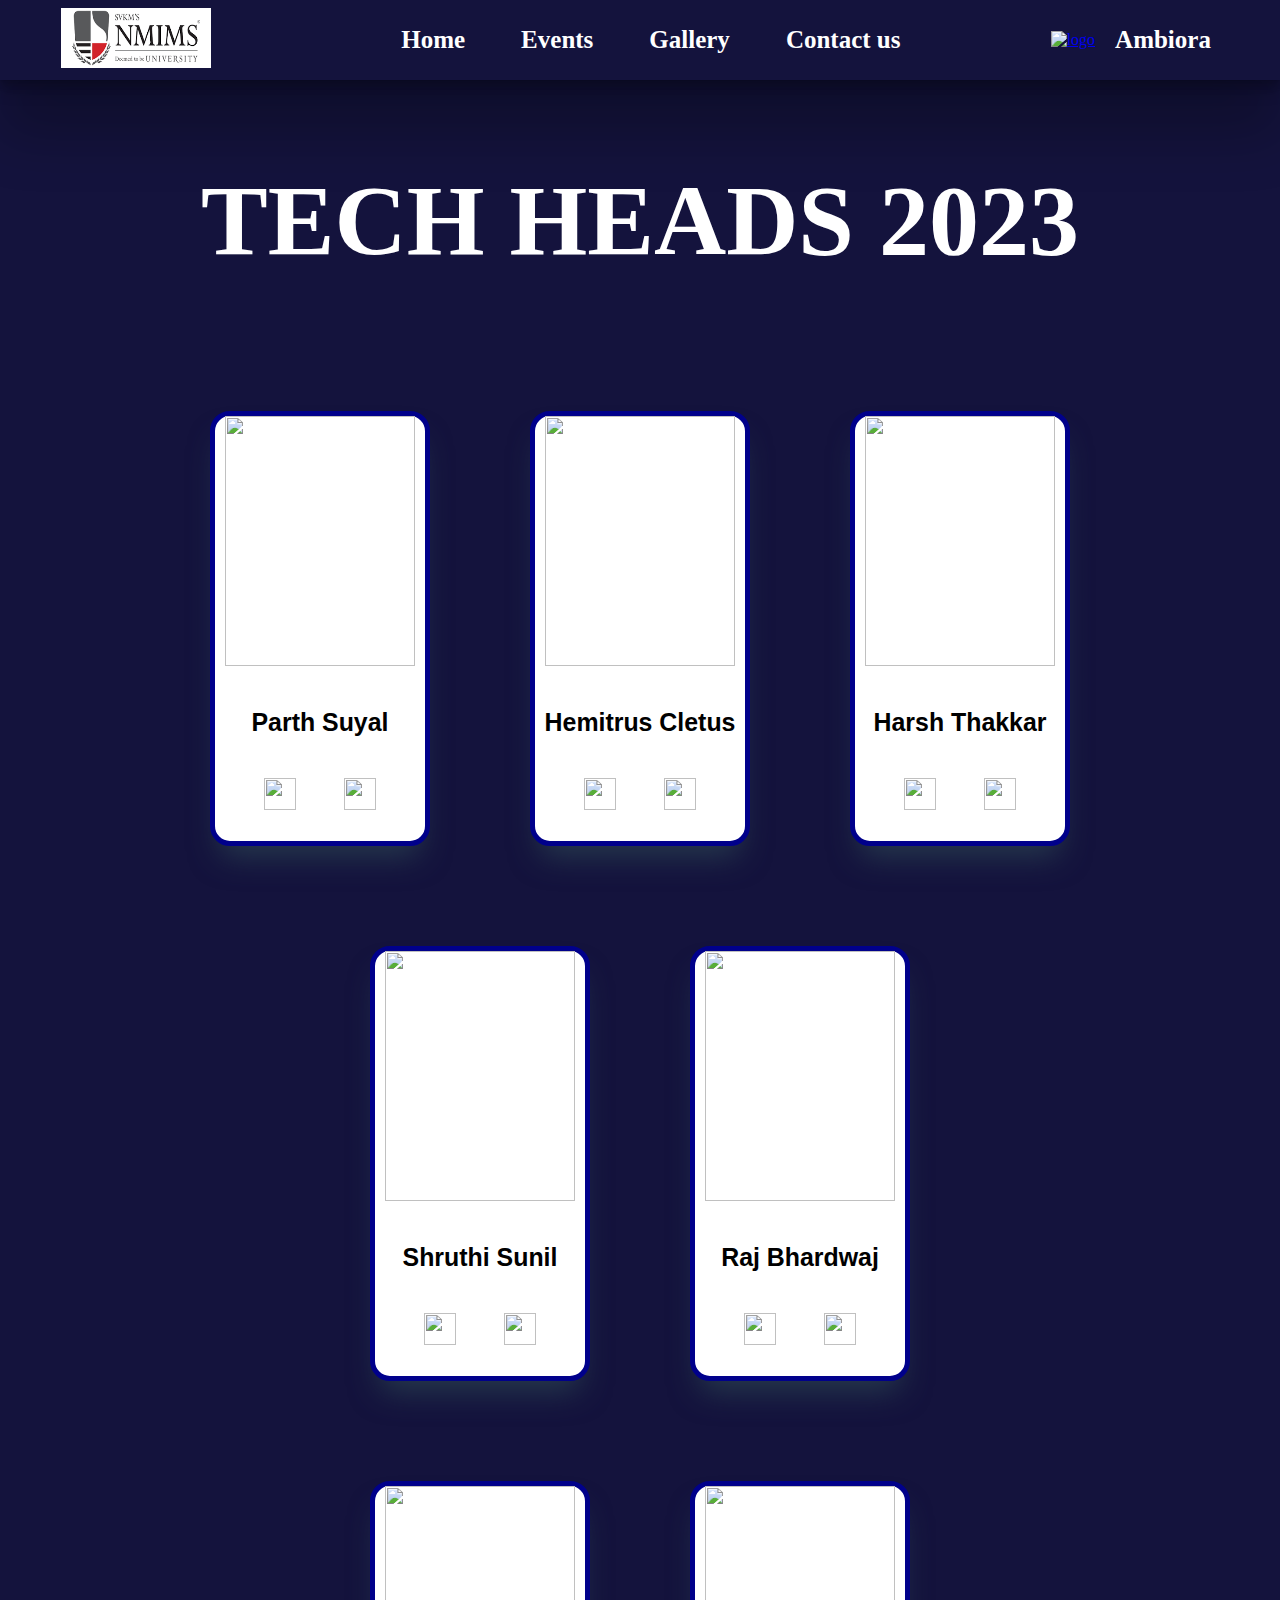
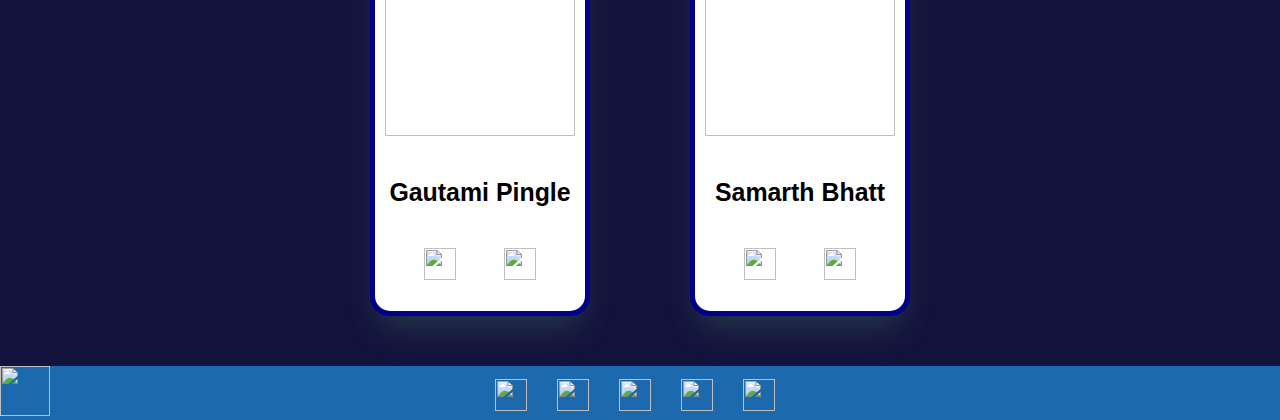
==== contact.html @ e01a93e3 "." ====
<!DOCTYPE html>
<html lang="en">
    <head>
      <meta charset="UTF-8">
      <meta http-equiv="X-UA-Compatible" content="IE=edge">
      <meta name="viewport" content="width=device-width, initial-scale=1.0">
      <title>Contact Us</title>
      <link rel="icon" href="./images/ambiora.png" type="image/icon type">
      <link rel="stylesheet" href="./css/nav.css">
      <link rel="stylesheet" href="./css/stylecu.css">
      <link href="https://fonts.cdnfonts.com/css/azonix" rel="stylesheet">
    </head>

    <body> 
      <nav>
        <div class="left">
            <a href="./index.html">
                <img src="./images/nmims.png" alt="nmlogo">
            <!-- <img src="./images/ambiora.png" alt="logo"> -->
            <!-- <a class="lefttxt">Ambiora</a> -->
            </a>
        </div>
        <ul class="links">
            <li><a href="./index.html">Home</a></li>
            <li><a href="./events.html">Events</a></li>
            <!-- <li><a href="./sponsors.html">Sponsors</a></li> -->
            <li><a href="./gallery.html">Gallery</a></li>
            <li><a href="./contact.html">Contact us</a></li>
        </ul>
        <div class="right">
            <a href="./index.html">
                <!-- <img src="./images/nmims.png" alt="nmlogo"> -->
            <img src="./images/ambiora.png" alt="logo">
            <a class="lefttxt">Ambiora</a>
            </a>
        </div>
    </nav>
      <h2>TECH HEADS 2023</h2>
      <script type="module" src="https://unpkg.com/ionicons@5.5.2/dist/ionicons/ionicons.esm.js"></script>
      <script nomodule src="https://unpkg.com/ionicons@5.5.2/dist/ionicons/ionicons.js"></script>
  
        <div class="Profiles">

          <div class="ProfileCard">
            <img src="./images/PS.jpg" width="190px" height="250px"/>
            <div class="ProfileCardContent">
              <h5>Parth Suyal</h5>
                <a href="https://www.instagram.com/suyal_07/?hl=en" >
                  <img src="./images/instagram.png" width="32px" height="32px">
                </a>   
                <a href="https://www.linkedin.com/in/parthsuyal07/">
                  <img src="./images/linkedin.png" width="32px" height="32px">
                </a>
            </div>
          </div>

          <div class="ProfileCard">
            <img src="./images/HC.jpg" width="190px" height="250px"/>
            <div class="ProfileCardContent">
              <h5>Hemitrus Cletus</h5>
                  <a href="https://www.instagram.com/hemitrus.c/?hl=en">
                    <img src="./images/instagram.png" width="32px" height="32px">
                  </a>
                  <a href="https://www.linkedin.com/in/hemitrus-cletus/">
                    <img src="./images/linkedin.png" width="32px" height="32px">
                  </a>
            </div>
          </div>

          <div class="ProfileCard">
            <img src="./images/HT.jpg" width="190px" height="250px"/>
            <div class="ProfileCardContent">
              <h5>Harsh Thakkar</h5>
                <a href="https://www.instagram.com/hahaharshh/?hl=en">
                  <img src="./images/instagram.png" width="32px" height="32px">
                </a>   
                <a href="https://www.linkedin.com/in/hahaharshh/">
                  <img src="./images/linkedin.png" width="32px" height="32px">
                </a> 
            </div>
          </div>
        </div>

        <div class="Profiles">

          <div class="ProfileCard">
            <img src="./images/SS.jpg" width="190px" height="250px"/>
            <div class="ProfileCardContent">
              <h5>Shruthi Sunil</h5>
                  <a href="https://www.instagram.com/Shruthisunil12/?hl=en">
                    <img src="./images/instagram.png" width="32px" height="32px">
                  </a>
                  <a href="https://www.linkedin.com/in/shruthi-sunil-4870801a4/">
                    <img src="./images/linkedin.png" width="32px" height="32px">
                  </a>
            </div>
          </div>

          <div class="ProfileCard">
            <img src="./images/RB.jpg" width="190px" height="250px"/>
            <div class="ProfileCardContent">
              <h5>Raj Bhardwaj</h5>
                <a href="https://www.instagram.com/rb_712/">
                  <img src="./images/instagram.png" width="32px" height="32px">
                </a>   
                <a href="https://www.linkedin.com/in/rajbhardwaj07/">
                  <img src="./images/linkedin.png" width="32px" height="32px">
                </a>
            </div>
          </div>
        </div>

        <div class="Profiles">
          <div class="ProfileCard">
            <img src="./images/GP.jpg" width="190px" height="250px"/>
            <div class="ProfileCardContent">
              <h5>Gautami Pingle</h5>
                  <a href="https://www.instagram.com/gautamipingle/">
                    <img src="./images/instagram.png" width="32px" height="32px">
                  </a>
                  <a href="https://www.linkedin.com/in/gautami-pingle-517198208/">
                    <img src="./images/linkedin.png" width="32px" height="32px">
                  </a>
            </div>
          </div>

          <div class="ProfileCard">
            <img src="./images/SB.jpg"  width="190px" height="250px"/>
            <div class="ProfileCardContent">
              <h5>Samarth Bhatt</h5>
                <a href="https://www.instagram.com/msam8825/">
                  <img src="./images/instagram.png" width="32px" height="32px">
                </a>   
                <a href="https://www.linkedin.com/in/samarth-bhatt-9b5b0119b/">
                  <img src="./images/linkedin.png" width="32px" height="32px">
                </a>
            </div>
          </div>
        </div>

        <div class="foot">
          <img src="./images/Logo.jpg" width="50px" height="50px">
          <div class="amlogo">  
            <a href="https://www.instagram.com/ambioratechfest/?hl=en">
              <img src="./images/instagram.png" width="32px" height="32px">
            </a>   
            <a href="https://www.linkedin.com/company/ambiora-techfest/?originalSubdomain=in">
              <img src="./images/linkedin.png" width="32px" height="32px">
            </a>
            <a href="https://www.youtube.com/@ambioratech-fest4233">
              <img src="./images/youtube.png" width="32px" height="32px">
            </a>  
            <a href="https://www.facebook.com/ambioratechfest/">
              <img src="./images/facebook.png" width="32px" height="32px">
            </a>  
            <a href="https://twitter.com/ambiora?lang=en">
              <img src="./images/twitter.png" width="32px" height="32px">
            </a>
          </div>
        </div>

    </body>
</html>
---- css/nav.css ----
/* @import url(//db.onlinewebfonts.com/c/50cd2aad9c8f35800bb6beac3ad42f16?family=Azonix); */
@font-face {
    font-family: Azonix;
    src: url(../fonts/Azonix.otf);
}

nav{
    display: flex;
    justify-content: space-around;
    align-items: center;
    height: 80px;
    width: 100%;
    /* position: sticky;
    top: -20;
    overflow: hidden; */
    /* background-image: url('/images/topbar.png'); */
    /* position: -webkit-sticky; */
    /* position: static; */
    /* width: 100%; */
    /* top: 0; */
    /* overflow: hidden; */
    background-color: rgb(20, 19, 61);
    box-shadow: rgba(0, 0, 0, 0.25) 0px 54px 55px, rgba(0, 0, 0, 0.12) 0px -12px 30px, rgba(0, 0, 0, 0.12) 0px 4px 6px, rgba(0, 0, 0, 0.17) 0px 12px 13px, rgba(0, 0, 0, 0.09) 0px -3px 5px;
}
.left{
    display: flex;
    align-items: center;
    cursor: pointer;
}
.right{
    display: flex;
    align-items: center;
    cursor: pointer;
}
nav .right img{
    width: 60px;
    height: 60px;
    cursor: pointer;
}
nav .left img{
    width: 150px;
    height: 60px;
    cursor: pointer;
}
nav .links{
    display: flex;
    align-items: center;
}
nav .links li{
    list-style: none;
    padding: 22px 20px;
    font-family: 'copperplate', sans-serif;
}
nav .links li a, nav .right .lefttxt{
    color: white;
    text-decoration: none;
    padding: 8px;
    font-weight: bold;
    font-size: 25px;
    /* font-family: 'copperplate', sans-serif; */
    font-family: 'Azonix';                      
}
nav .right .lefttxt{ 
    padding-left: 20px;
}
nav .links li a:hover{
    /* text-decoration: underline; */
    color: lightblue;
}

@media screen and (max-width:969px){
    nav .links li a{
        padding: 0px;
        font-size: 15px;            
    }
    nav .right img{
        width: 35px;
        height: 35px;
    }
    nav .left img{
        width: 80px;
        height: 35px;
    }
}

@media screen and (max-width:537px){
    nav .links li a{
        padding: 0px;
        font-size: 9px;            
    }
    nav .links li{
        padding: 17px 10px;
    }
    nav .right img{
        width: 35px;
        height: 35px;
    }
    nav .left img{
        width: 80px;
        height: 35px;
    }
    nav .right .lefttxt{
        display: none;
    }
}

@media screen and (max-width:310px){
    nav .links li a{
        padding: 0px;
        font-size: 7px;            
    }
    nav .links li{
        padding: 22px 4px;
    }
    nav .right .lefttxt{
        display: none;
    }
}
---- css/stylecu.css ----
/* @import url('https://fonts.cdnfonts.com/css/azonix'); */
@font-face {
    font-family: Azonix;
    src: url(../fonts/Azonix.otf);
}

body 
{
    padding: 0px;
    margin: 0px;
    /* background-image: url('/images/background.png'); */
    background-image:url('https://github.com/kunalp03/Ambiora-official/blob/main/images/background.png?raw=true');

    /* background-color: rebeccapurple; */
    background-attachment: fixed;
    background-size: cover;
    background-color: rgb(20,19,61);
}

/* h1
{
    text-align: center;
    font-size:75px;
    color: white;
    font-family: 'Azonix', sans-serif;
} */

h2
{
    text-align: center;
    font-size: 100px;
    color: white;
    font-family: 'Azonix';
}

h5
{
    color: black;
    font-family: 'Segoe UI', Tahoma, Geneva, Verdana, sans-serif;
}



.Profiles
{
    display:flex;
    justify-content: center;
    align-items: center;
    font-size: 30px;
    margin: 0px 50px 0px 50px;
    padding-bottom: 0px;
    
}

.ProfileCard
{
    margin: 50px 50px;
    display: flex;
    flex-direction: column;
    align-items: center;
    text-align: center;
    justify-content: center;
    background-color: white;
    text-decoration: none;
    border: 5px solid darkblue;
    border-radius: 20px;
    box-shadow: rgb(38, 57, 77) 0px 20px 30px -10px;
}

.ProfileCardContent 
{
    width: 210px;
    height: 175px;
    justify-content:center;
    text-decoration: none;
}

.ProfileCardContent a
{
    text-decoration: none;
    margin: 0px 20px 0px 20px;
}

.foot
{
    background-color: rgb(29, 105, 173);
    padding-bottom: 0px;
    justify-items:center;
    justify-content: center;
}

.amlogo
{
    text-decoration: none;
    display: flex;
    justify-content: right;
    
}

.amlogo a
{
    margin: -41px 20px 0px 10px;
}

@media screen and (max-width:640px) {
    .Profiles {
        transform: scale(0.45);
    }
    h2 {
        font-size: 50px;
    }
    
}

@media screen and (min-width: 641px) and (max-width: 1007px) {
    .Profiles {
        transform: scale(0.8);
    }
    h2 {
        font-size: 75px;
    }
}

@media screen and (min-width:1008px) {
    .Profiles {
        transform: scale(1.0);
    }
    h2 {
        font-size: 100px;
    }
}
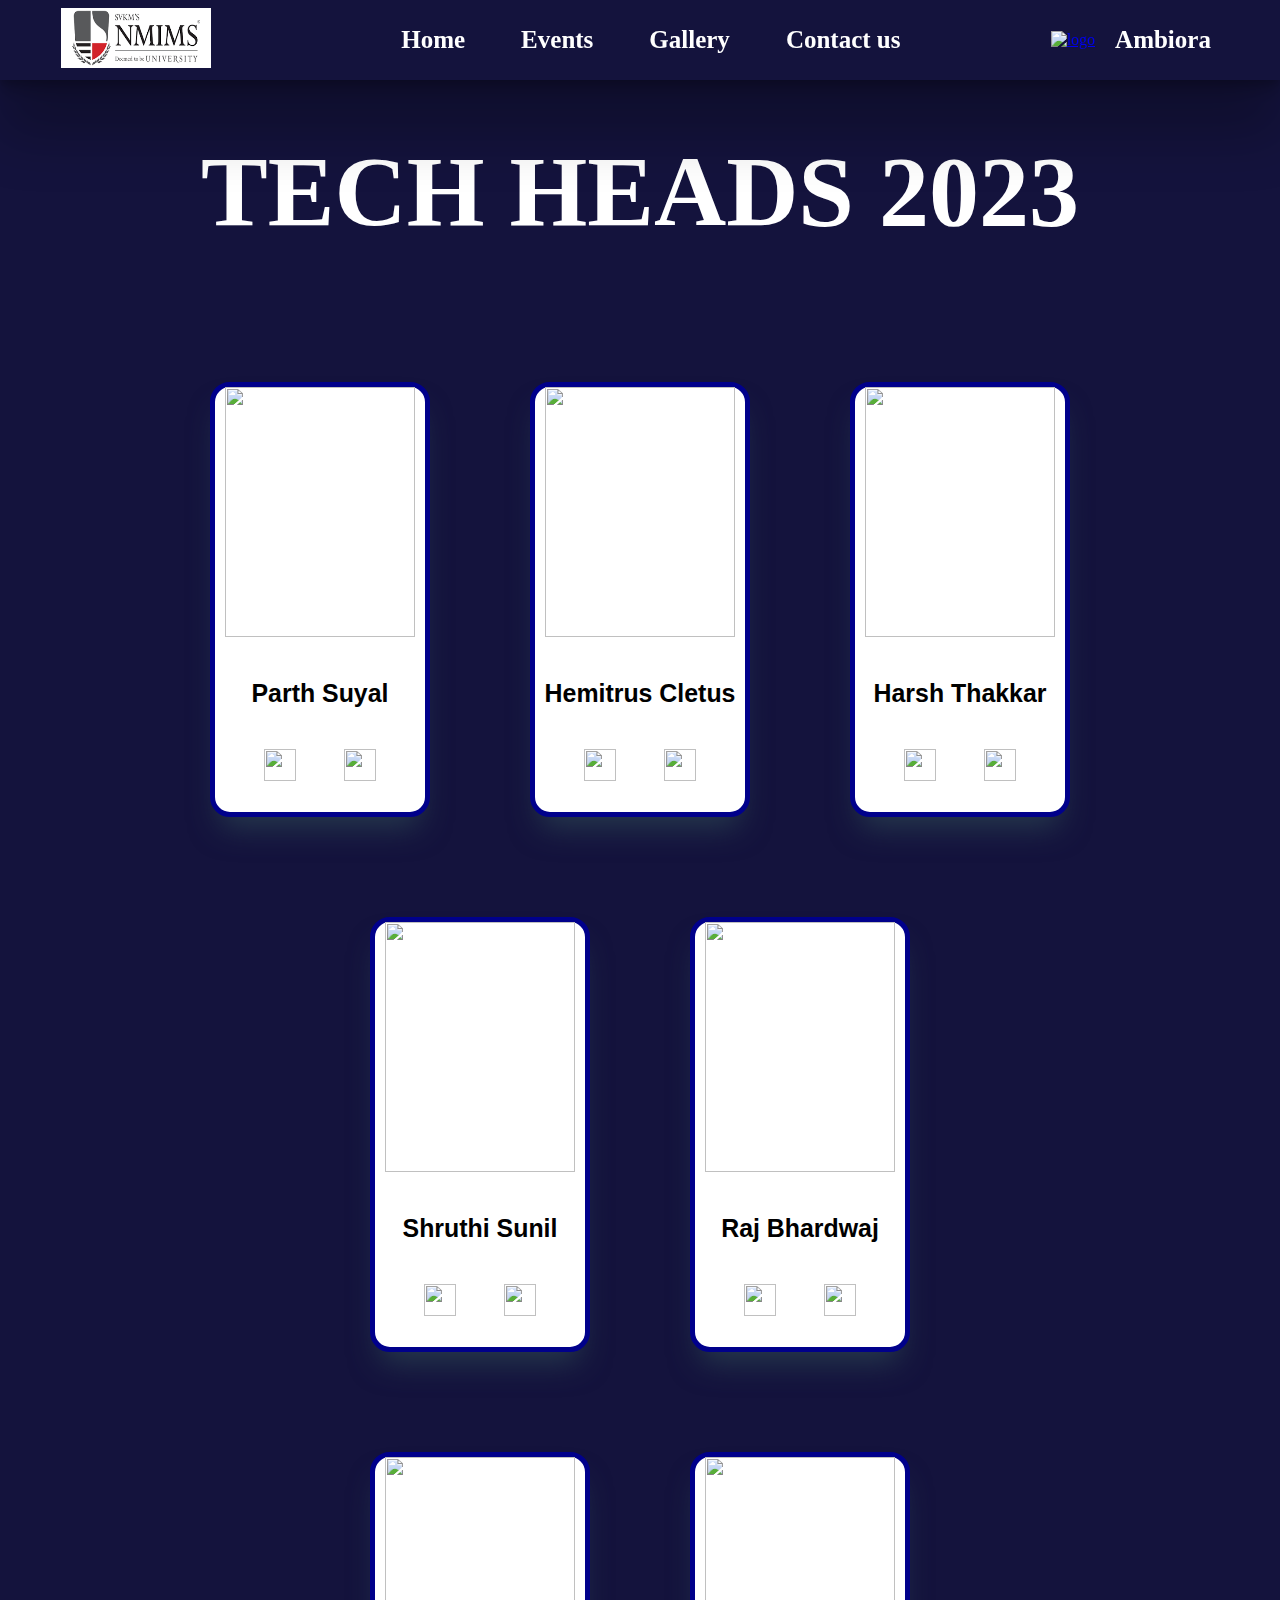
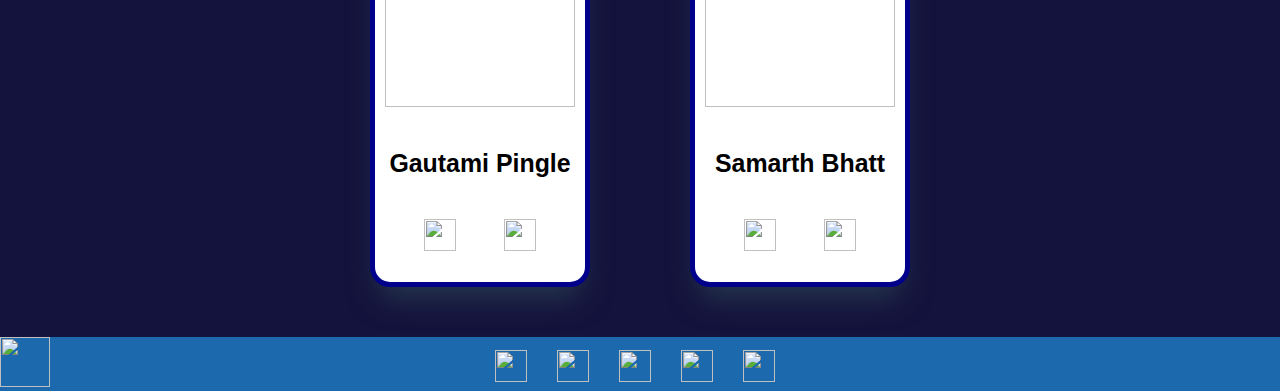
==== commit 3d641e91: "Final Changes Done" ====
--- a/contact.html
+++ b/contact.html
@@ -35,7 +35,7 @@
             </a>
         </div>
     </nav>
-      <h2>TECH HEADS 2023</h2>
+      <h2 class="tech_heads">TECH HEADS 2023</h2>
       <script type="module" src="https://unpkg.com/ionicons@5.5.2/dist/ionicons/ionicons.esm.js"></script>
       <script nomodule src="https://unpkg.com/ionicons@5.5.2/dist/ionicons/ionicons.js"></script>
   
--- a/css/nav.css
+++ b/css/nav.css
@@ -17,7 +17,11 @@
     /* position: -webkit-sticky; */
     /* position: static; */
     /* width: 100%; */
-    /* top: 0; */
+    z-index: 10;
+    position: fixed;
+    top: 0;
+    right: 0;
+    left: 0;
     /* overflow: hidden; */
     background-color: rgb(20, 19, 61);
     box-shadow: rgba(0, 0, 0, 0.25) 0px 54px 55px, rgba(0, 0, 0, 0.12) 0px -12px 30px, rgba(0, 0, 0, 0.12) 0px 4px 6px, rgba(0, 0, 0, 0.17) 0px 12px 13px, rgba(0, 0, 0, 0.09) 0px -3px 5px;
--- a/css/stylecu.css
+++ b/css/stylecu.css
@@ -39,7 +39,9 @@
     font-family: 'Segoe UI', Tahoma, Geneva, Verdana, sans-serif;
 }
 
-
+.tech_heads{
+    padding-top: 4%;
+}
 
 .Profiles
 {
